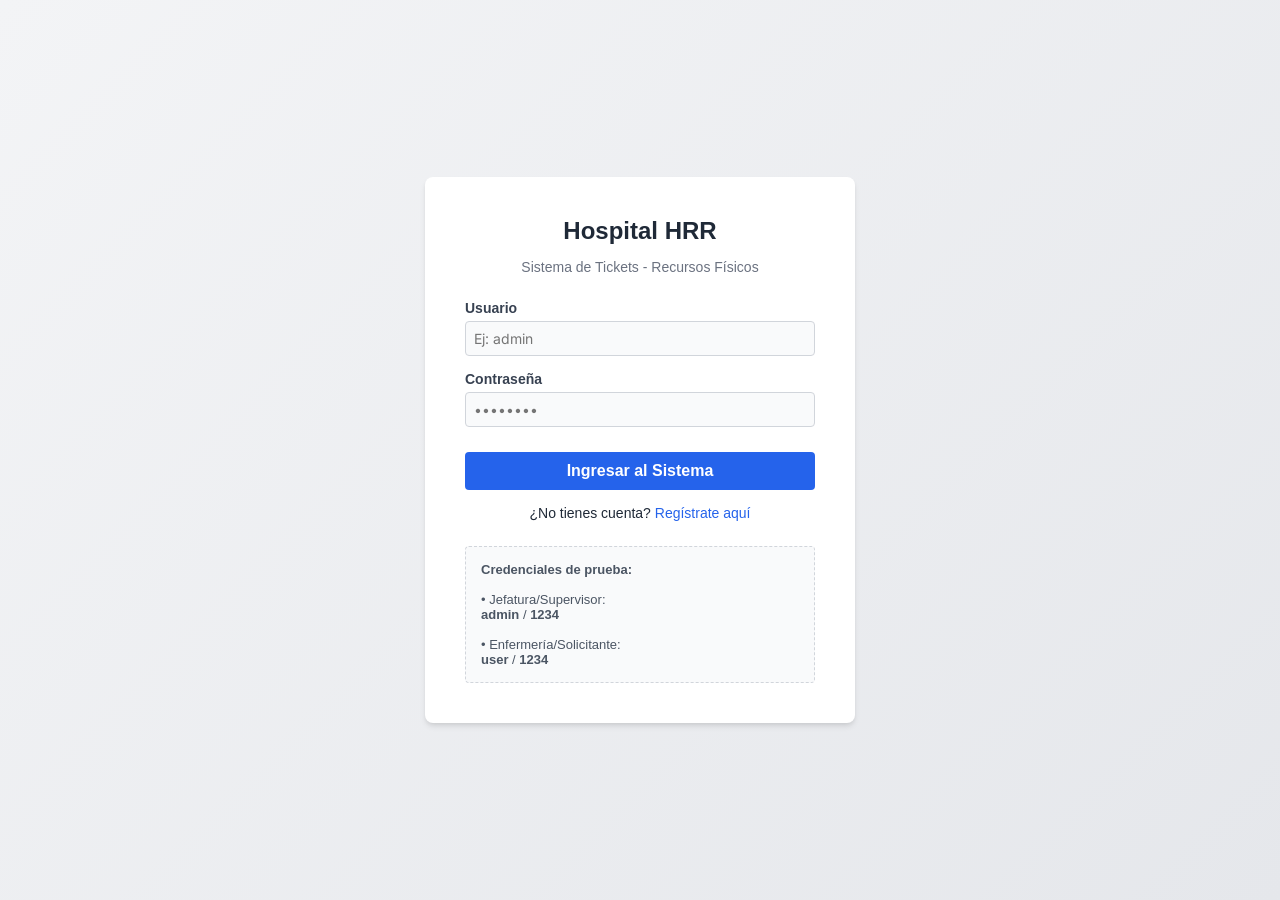
==== login.html @ 2acd254f "feat: sistema de login, roles, vista solicitante, fix modal y renderizado de tickets" ====
<!DOCTYPE html>
<html lang="es">
<head>
    <meta charset="UTF-8">
    <meta name="viewport" content="width=device-width, initial-scale=1.0">
    <title>Iniciar Sesión - Hospital HRR</title>
    <link rel="stylesheet" href="styles.css">
    <style>
        body {
            display: flex;
            justify-content: center;
            align-items: center;
            height: 100vh;
            background-color: #f3f4f6;
            margin: 0;
            font-family: -apple-system, BlinkMacSystemFont, "Segoe UI", Roboto, Helvetica, Arial, sans-serif;
        }
        .login-card {
            background: #ffffff;
            padding: 40px;
            border-radius: 8px;
            box-shadow: 0 4px 6px -1px rgba(0, 0, 0, 0.1), 0 2px 4px -1px rgba(0, 0, 0, 0.06);
            width: 100%;
            max-width: 350px;
            text-align: center;
        }
        .login-card h2 {
            margin-top: 0;
            color: #1f2937;
            margin-bottom: 5px;
        }
        .login-card p {
            color: #6b7280;
            margin-bottom: 25px;
            font-size: 14px;
        }
        .error-msg {
            color: #dc2626;
            background: #fee2e2;
            padding: 10px;
            border-radius: 4px;
            font-size: 14px;
            margin-bottom: 15px;
            display: none;
        }
        .input-group {
            margin-bottom: 15px;
            text-align: left;
        }
        .input-group label {
            display: block;
            margin-bottom: 5px;
            font-weight: bold;
            color: #374151;
            font-size: 14px;
        }
        .input-group input {
            width: 100%;
            padding: 8px;
            border: 1px solid #d1d5db;
            border-radius: 4px;
            font-size: 14px;
            box-sizing: border-box;
        }
        .login-btn {
            width: 100%;
            padding: 10px;
            margin-top: 10px;
            font-size: 16px;
            background-color: #2563eb;
            color: white;
            border: none;
            border-radius: 4px;
            cursor: pointer;
            font-weight: bold;
        }
        .login-btn:hover {
            background-color: #1d4ed8;
        }
        .login-btn:disabled {
            background-color: #9ca3af;
            cursor: not-allowed;
        }
        .hints {
            margin-top: 25px;
            font-size: 13px;
            color: #4b5563;
            text-align: left;
            background: #f9fafb;
            padding: 15px;
            border-radius: 4px;
            border: 1px dashed #d1d5db;
        }
    </style>
</head>
<body>

<div class="login-card" id="login-view">
    <h2>Hospital HRR</h2>
    <p>Sistema de Tickets - Recursos Físicos</p>

    <div class="error-msg" id="error-msg">Usuario o contraseña incorrectos.</div>

    <div class="input-group">
        <label for="username">Usuario</label>
        <input type="text" id="username" placeholder="Ej: admin" autocomplete="off">
    </div>
    <div class="input-group">
        <label for="password">Contraseña</label>
        <input type="password" id="password" placeholder="••••••••">
    </div>
    
    <button class="login-btn" onclick="iniciarSesion()">Ingresar al Sistema</button>

    <div style="margin-top: 15px; font-size: 14px;">
        ¿No tienes cuenta? <a href="#" onclick="toggleView('register')" style="color: #2563eb; text-decoration: none;">Regístrate aquí</a>
    </div>

    <div class="hints">
        <strong>Credenciales de prueba:</strong><br><br>
        • Jefatura/Supervisor:<br> <b>admin</b> / <b>1234</b><br><br>
        • Enfermería/Solicitante:<br> <b>user</b> / <b>1234</b>
    </div>
</div>

<div class="login-card" id="register-view" style="display: none;">
    <h2>Crear Cuenta</h2>
    <p>Regístrate para gestionar tickets</p>
    
    <div class="error-msg" id="reg-error-msg"></div>

    <div class="input-group">
        <label for="reg-nombre">Nombre Completo</label>
        <input type="text" id="reg-nombre" placeholder="Ej: Juan Pérez">
    </div>
    <div class="input-group">
        <label for="reg-username">Usuario</label>
        <input type="text" id="reg-username" placeholder="Ej: juanp" autocomplete="off">
    </div>
    <div class="input-group">
        <label for="reg-password">Contraseña</label>
        <input type="password" id="reg-password" placeholder="••••••••">
    </div>
    <div class="input-group">
        <label for="reg-rol">Perfil Solicitado</label>
        <select id="reg-rol" style="width: 100%; padding: 8px; border: 1px solid #d1d5db; border-radius: 4px; box-sizing: border-box; font-family: inherit;">
            <option value="Solicitante">Enfermería / Solicitante</option>
            <option value="Jefatura">Jefatura / Supervisor</option>
        </select>
    </div>
    
    <button class="login-btn" onclick="registrarUsuario()" style="background-color: #10b981;">Crear Cuenta</button>
    
    <div style="margin-top: 15px; font-size: 14px;">
        ¿Ya tienes cuenta? <a href="#" onclick="toggleView('login')" style="color: #2563eb; text-decoration: none;">Inicia sesión</a>
    </div>
</div>

<script>
    // Limpiar cualquier sesión antigua al entrar aquí
    localStorage.removeItem('hrr_rol');
    localStorage.removeItem('hrr_usuario');

    // Cargar cuentas del localstorage o usar por defecto
    let usuarios = JSON.parse(localStorage.getItem('hrr_cuentas')) || [
        { user: "admin", pass: "1234", rol: "Jefatura", nombre: "Administrador General" },
        { user: "user", pass: "1234", rol: "Solicitante", nombre: "Enfermera Urgencias" }
    ];

    let intentos = 0;

    function toggleView(view) {
        document.getElementById('login-view').style.display = view === 'login' ? 'block' : 'none';
        document.getElementById('register-view').style.display = view === 'register' ? 'block' : 'none';
        document.getElementById("error-msg").style.display = 'none';
        document.getElementById("reg-error-msg").style.display = 'none';
    }

    function iniciarSesion() {
        const user = document.getElementById("username").value.trim().toLowerCase();
        const pass = document.getElementById("password").value;
        const errorDiv = document.getElementById("error-msg");

        const cuenta = usuarios.find(u => u.user === user && u.pass === pass);

        if (cuenta) {
            localStorage.setItem('hrr_rol', cuenta.rol);
            localStorage.setItem('hrr_usuario', cuenta.nombre);
            window.location.href = "index.html";
        } else {
            intentos++;
            errorDiv.style.display = "block";
            if (intentos >= 3) {
                errorDiv.textContent = "Acceso bloqueado temporalmente por seguridad.";
                document.querySelector(".login-btn").disabled = true;
                setTimeout(() => {
                    intentos = 0;
                    errorDiv.style.display = "none";
                    document.querySelector(".login-btn").disabled = false;
                }, 5000); // Bloqueo temporal simulado
            } else {
                errorDiv.textContent = "Usuario o contraseña incorrectos.";
            }
        }
    }

    function registrarUsuario() {
        const nombre = document.getElementById("reg-nombre").value.trim();
        const user = document.getElementById("reg-username").value.trim().toLowerCase();
        const pass = document.getElementById("reg-password").value;
        const rol = document.getElementById("reg-rol").value;
        const errorDiv = document.getElementById("reg-error-msg");

        if(!nombre || !user || !pass) {
            errorDiv.textContent = "Todos los campos son obligatorios.";
            errorDiv.style.display = "block";
            return;
        }

        if(usuarios.find(u => u.user === user)) {
            errorDiv.textContent = "El nombre de usuario ya existe. Elige otro.";
            errorDiv.style.display = "block";
            return;
        }

        usuarios.push({ user, pass, rol, nombre });
        localStorage.setItem('hrr_cuentas', JSON.stringify(usuarios));
        
        alert("Cuenta creada con éxito. Ahora puedes iniciar sesión.");
        document.getElementById("reg-nombre").value = "";
        document.getElementById("reg-username").value = "";
        document.getElementById("reg-password").value = "";
        toggleView('login');
    }

    // Permitir apretar "Enter" en la contraseña
    document.getElementById("password").addEventListener("keypress", function(event) {
        if (event.key === "Enter") iniciarSesion();
    });
</script>

</body>
</html>
---- styles.css ----
@import url('https://fonts.googleapis.com/css2?family=Inter:wght@300;400;500;600;700&display=swap');

:root {
    --primary: #4F46E5;
    --primary-hover: #4338CA;
    --bg-gradient: linear-gradient(135deg, #f3f4f6 0%, #e5e7eb 100%);
    --card-bg: #ffffff;
    --text-main: #1f2937;
    --text-muted: #6b7280;
    --border-color: #e5e7eb;
    
    --urgency-alta: #EF4444;
    --urgency-media: #F59E0B;
    --urgency-baja: #10B981;
}

body {
    font-family: 'Inter', sans-serif;
    background: var(--bg-gradient);
    color: var(--text-main);
    margin: 0;
    min-height: 100vh;
}

/* HEADER Y NAVEGACIÓN */
header {
    background: #111827;
    color: white;
    padding: 0;
    box-shadow: 0 4px 6px -1px rgba(0, 0, 0, 0.1);
}

.header-content {
    padding: 24px 20px;
    text-align: center;
}

header h1 {
    margin: 0;
    font-size: 26px;
    font-weight: 700;
    letter-spacing: -0.5px;
}

nav {
    display: flex;
    justify-content: center;
    background: #1f2937;
}

.tab-btn {
    background: none;
    color: #9ca3af;
    border: none;
    padding: 14px 24px;
    font-size: 15px;
    font-weight: 600;
    cursor: pointer;
    transition: all 0.2s;
    border-bottom: 3px solid transparent;
}

.tab-btn:hover {
    color: white;
    background: rgba(255,255,255,0.05);
}

.tab-btn.active {
    color: white;
    border-bottom-color: var(--primary);
}

/* CONTENEDOR PRINCIPAL */
.container {
    max-width: 900px;
    margin: 40px auto;
    padding: 0 20px;
}

.tab-content {
    display: none;
    animation: fadeIn 0.3s ease-in-out;
}

.tab-content.active {
    display: block;
}

@keyframes fadeIn {
    from { opacity: 0; transform: translateY(10px); }
    to { opacity: 1; transform: translateY(0); }
}

/* TARJETAS Y FORMULARIOS */
.card {
    background: var(--card-bg);
    padding: 30px;
    border-radius: 12px;
    box-shadow: 0 4px 6px -1px rgba(0,0,0,0.05);
    border: 1px solid var(--border-color);
    margin-bottom: 20px;
}

.card h2 {
    margin-top: 0;
    font-size: 20px;
    color: #111827;
    margin-bottom: 24px;
    padding-bottom: 12px;
    border-bottom: 1px solid var(--border-color);
}

.form-row {
    display: grid;
    grid-template-columns: 1fr 1fr;
    gap: 16px;
}

.input-group {
    margin-bottom: 20px;
}

.input-group label {
    display: block;
    margin-bottom: 8px;
    font-weight: 600;
    font-size: 14px;
    color: var(--text-main);
}

input, select, textarea {
    width: 100%;
    padding: 12px;
    border-radius: 8px;
    border: 1px solid #d1d5db;
    background-color: #f9fafb;
    font-size: 15px;
    font-family: 'Inter', sans-serif;
    transition: all 0.2s;
    box-sizing: border-box;
}

input:focus, select:focus, textarea:focus {
    outline: none;
    border-color: var(--primary);
    box-shadow: 0 0 0 3px rgba(79, 70, 229, 0.1);
    background-color: #fff;
}

textarea {
    resize: vertical;
    min-height: 100px;
}

/* BOTONES */
button {
    background: var(--primary);
    color: white;
    padding: 12px 20px;
    border: none;
    border-radius: 8px;
    cursor: pointer;
    font-weight: 600;
    font-size: 15px;
    transition: all 0.2s;
}

button:hover {
    background: var(--primary-hover);
    transform: translateY(-1px);
}

.btn-secondary {
    background: #e5e7eb;
    color: #374151;
}

.btn-secondary:hover {
    background: #d1d5db;
}

.btn-full { width: 100%; }

/* TICKETS KANBAN / LISTA */
.ticket {
    background: #ffffff;
    border: 1px solid var(--border-color);
    padding: 20px;
    margin-bottom: 16px;
    border-radius: 10px;
    transition: all 0.2s;
    cursor: pointer;
    position: relative;
    overflow: hidden;
}

.ticket::before {
    content: '';
    position: absolute;
    left: 0;
    top: 0;
    bottom: 0;
    width: 4px;
}

.ticket:hover {
    border-color: #cbd5e1;
    box-shadow: 0 10px 15px -3px rgba(0, 0, 0, 0.05);
}

.ticket-header {
    display: flex;
    justify-content: space-between;
    align-items: flex-start;
    margin-bottom: 8px;
}

.ticket-title {
    font-size: 16px;
    font-weight: 600;
    color: #111827;
}

.ticket-badges {
    display: flex;
    gap: 8px;
}

.badge {
    padding: 4px 10px;
    border-radius: 20px;
    font-size: 11px;
    font-weight: 600;
    text-transform: uppercase;
}

.ticket-info {
    font-size: 13px;
    color: var(--text-muted);
    margin-bottom: 12px;
}

.ticket-footer {
    font-size: 12px;
    color: #9ca3af;
    display: flex;
    justify-content: space-between;
    align-items: center;
    border-top: 1px solid #f3f4f6;
    padding-top: 12px;
}

/* COLORES DE URGENCIA */
.urg-alta::before { background-color: var(--urgency-alta); }
.badge.alta { background-color: rgba(239, 68, 68, 0.1); color: var(--urgency-alta); }

.urg-media::before { background-color: var(--urgency-media); }
.badge.media { background-color: rgba(245, 158, 11, 0.1); color: var(--urgency-media); }

.urg-baja::before { background-color: var(--urgency-baja); }
.badge.baja { background-color: rgba(16, 185, 129, 0.1); color: var(--urgency-baja); }

/* COLORES DE ESTADOS */
.status-badge {
    padding: 4px 10px;
    border-radius: 6px;
    font-size: 12px;
    font-weight: 500;
}
.status-ingresado { background: #E0E7FF; color: #4338CA; }
.status-revision { background: #FEF3C7; color: #D97706; }
.status-asignado { background: #DBEAFE; color: #1D4ED8; }
.status-ejecucion { background: #FCE7F3; color: #BE185D; }
.status-pendiente { background: #FFEDD5; color: #C2410C; }
.status-resuelto { background: #D1FAE5; color: #047857; }


/* MODAL DE GESTIÓN */
.modal-overlay {
    position: fixed;
    top: 0; left: 0; right: 0; bottom: 0;
    background: rgba(0,0,0,0.5);
    backdrop-filter: blur(4px);
    display: none;
    justify-content: center;
    align-items: center;
    z-index: 1000;
}

.modal-overlay.active {
    display: flex;
}

.modal-content {
    background: white;
    width: 90%;
    max-width: 650px;
    max-height: 90vh;
    border-radius: 12px;
    display: flex;
    flex-direction: column;
    box-shadow: 0 20px 25px -5px rgba(0,0,0,0.1);
}

.modal-header {
    padding: 20px 24px;
    border-bottom: 1px solid var(--border-color);
    display: flex;
    justify-content: space-between;
    align-items: center;
}

.modal-header h3 { margin: 0; font-size: 18px; }
.close-modal { background: none; color: #9ca3af; font-size: 24px; padding: 0; cursor: pointer; }
.close-modal:hover { color: #111827; }

.modal-body {
    padding: 24px;
    overflow-y: auto;
}

.modal-footer {
    padding: 16px 24px;
    border-top: 1px solid var(--border-color);
    display: flex;
    justify-content: flex-end;
    gap: 12px;
}

.history-log {
    background: #f9fafb;
    border: 1px solid #e5e7eb;
    border-radius: 8px;
    padding: 12px;
    margin-top: 20px;
    max-height: 150px;
    overflow-y: auto;
    font-size: 13px;
}

.history-entry { margin-bottom: 8px; border-bottom: 1px dashed #e5e7eb; padding-bottom: 8px; }
.history-entry:last-child { border-bottom: none; margin-bottom: 0; padding-bottom: 0; }
.history-date { color: var(--text-muted); font-size: 11px; }

/* REPORTES */
.stats-grid {
    display: grid;
    grid-template-columns: repeat(auto-fit, minmax(200px, 1fr));
    gap: 20px;
}

.stat-card {
    background: white;
    padding: 24px;
    border-radius: 12px;
    text-align: center;
    border: 1px solid var(--border-color);
}

.stat-value {
    font-size: 36px;
    font-weight: 700;
    color: var(--primary);
    margin: 10px 0;
}

.stat-label {
    color: var(--text-muted);
    font-size: 14px;
    font-weight: 500;
}
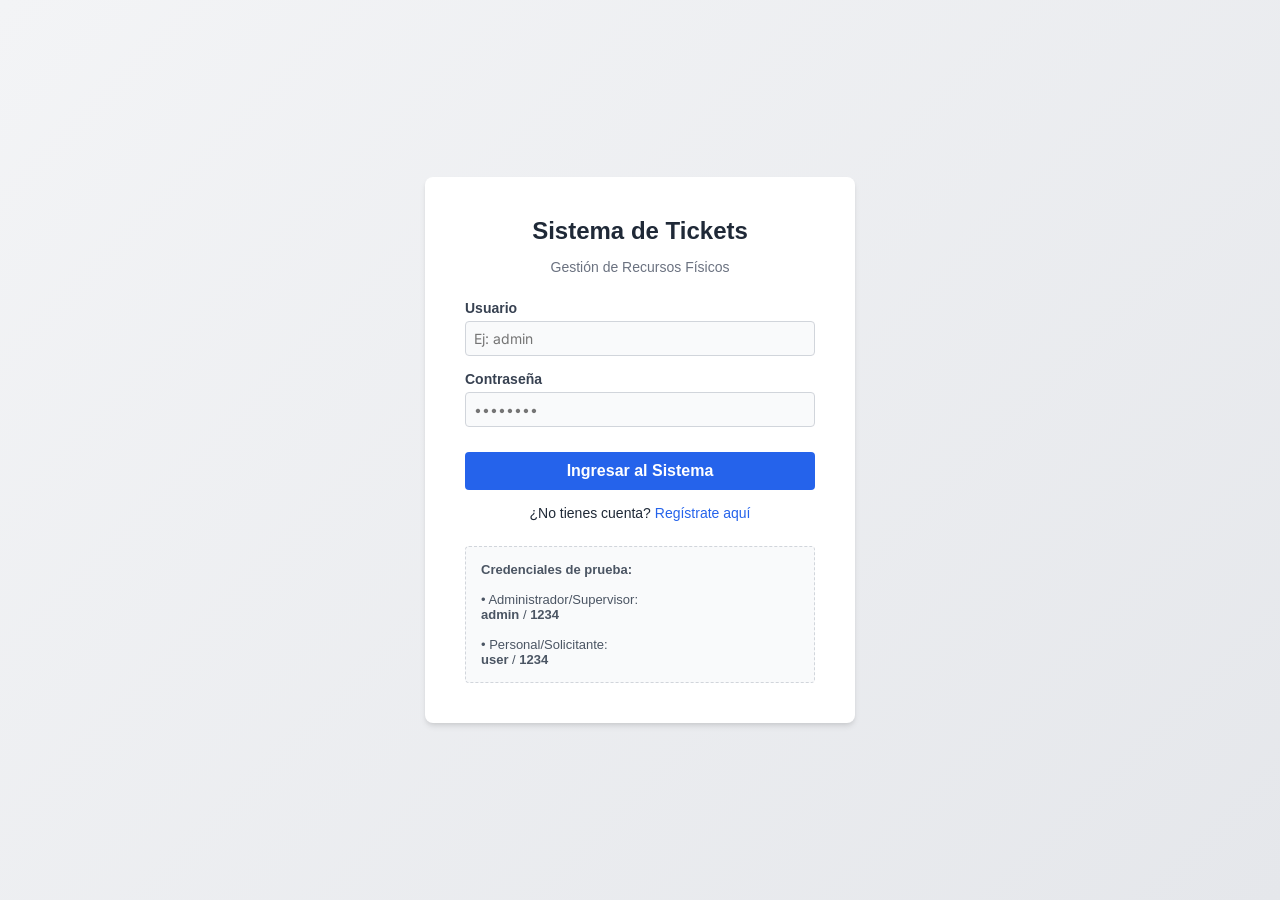
==== commit c8d31f7d: "Generalizar la aplicación para uso multi-establecimiento" ====
--- a/login.html
+++ b/login.html
@@ -3,7 +3,7 @@
 <head>
     <meta charset="UTF-8">
     <meta name="viewport" content="width=device-width, initial-scale=1.0">
-    <title>Iniciar Sesión - Hospital HRR</title>
+    <title>Iniciar Sesión - Gestión de Tickets</title>
     <link rel="stylesheet" href="styles.css">
     <style>
         body {
@@ -96,8 +96,8 @@
 <body>
 
 <div class="login-card" id="login-view">
-    <h2>Hospital HRR</h2>
-    <p>Sistema de Tickets - Recursos Físicos</p>
+    <h2>Sistema de Tickets</h2>
+    <p>Gestión de Recursos Físicos</p>
 
     <div class="error-msg" id="error-msg">Usuario o contraseña incorrectos.</div>
 
@@ -118,8 +118,8 @@
 
     <div class="hints">
         <strong>Credenciales de prueba:</strong><br><br>
-        • Jefatura/Supervisor:<br> <b>admin</b> / <b>1234</b><br><br>
-        • Enfermería/Solicitante:<br> <b>user</b> / <b>1234</b>
+        • Administrador/Supervisor:<br> <b>admin</b> / <b>1234</b><br><br>
+        • Personal/Solicitante:<br> <b>user</b> / <b>1234</b>
     </div>
 </div>
 
@@ -144,8 +144,8 @@
     <div class="input-group">
         <label for="reg-rol">Perfil Solicitado</label>
         <select id="reg-rol" style="width: 100%; padding: 8px; border: 1px solid #d1d5db; border-radius: 4px; box-sizing: border-box; font-family: inherit;">
-            <option value="Solicitante">Enfermería / Solicitante</option>
-            <option value="Jefatura">Jefatura / Supervisor</option>
+            <option value="Solicitante">Personal / Solicitante</option>
+            <option value="Jefatura">Administrador / Supervisor</option>
         </select>
     </div>
     
@@ -164,7 +164,7 @@
     // Cargar cuentas del localstorage o usar por defecto
     let usuarios = JSON.parse(localStorage.getItem('hrr_cuentas')) || [
         { user: "admin", pass: "1234", rol: "Jefatura", nombre: "Administrador General" },
-        { user: "user", pass: "1234", rol: "Solicitante", nombre: "Enfermera Urgencias" }
+        { user: "user", pass: "1234", rol: "Solicitante", nombre: "Usuario Promedio" }
     ];
 
     let intentos = 0;
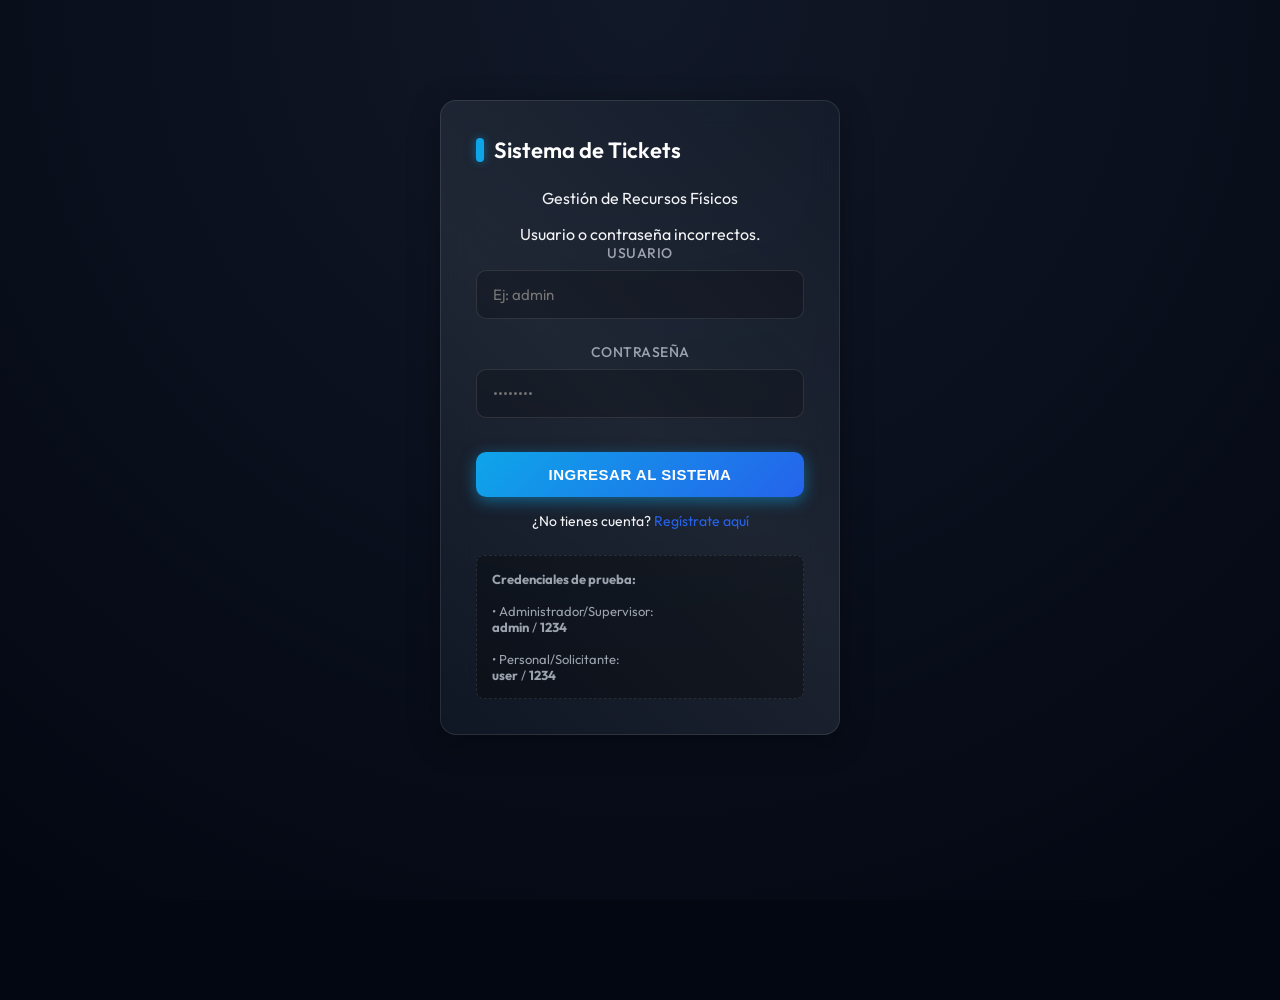
==== commit e6cd919d: "feat: rediseño futurista y sistema de inventario" ====
--- a/login.html
+++ b/login.html
@@ -5,97 +5,10 @@
     <meta name="viewport" content="width=device-width, initial-scale=1.0">
     <title>Iniciar Sesión - Gestión de Tickets</title>
     <link rel="stylesheet" href="styles.css">
-    <style>
-        body {
-            display: flex;
-            justify-content: center;
-            align-items: center;
-            height: 100vh;
-            background-color: #f3f4f6;
-            margin: 0;
-            font-family: -apple-system, BlinkMacSystemFont, "Segoe UI", Roboto, Helvetica, Arial, sans-serif;
-        }
-        .login-card {
-            background: #ffffff;
-            padding: 40px;
-            border-radius: 8px;
-            box-shadow: 0 4px 6px -1px rgba(0, 0, 0, 0.1), 0 2px 4px -1px rgba(0, 0, 0, 0.06);
-            width: 100%;
-            max-width: 350px;
-            text-align: center;
-        }
-        .login-card h2 {
-            margin-top: 0;
-            color: #1f2937;
-            margin-bottom: 5px;
-        }
-        .login-card p {
-            color: #6b7280;
-            margin-bottom: 25px;
-            font-size: 14px;
-        }
-        .error-msg {
-            color: #dc2626;
-            background: #fee2e2;
-            padding: 10px;
-            border-radius: 4px;
-            font-size: 14px;
-            margin-bottom: 15px;
-            display: none;
-        }
-        .input-group {
-            margin-bottom: 15px;
-            text-align: left;
-        }
-        .input-group label {
-            display: block;
-            margin-bottom: 5px;
-            font-weight: bold;
-            color: #374151;
-            font-size: 14px;
-        }
-        .input-group input {
-            width: 100%;
-            padding: 8px;
-            border: 1px solid #d1d5db;
-            border-radius: 4px;
-            font-size: 14px;
-            box-sizing: border-box;
-        }
-        .login-btn {
-            width: 100%;
-            padding: 10px;
-            margin-top: 10px;
-            font-size: 16px;
-            background-color: #2563eb;
-            color: white;
-            border: none;
-            border-radius: 4px;
-            cursor: pointer;
-            font-weight: bold;
-        }
-        .login-btn:hover {
-            background-color: #1d4ed8;
-        }
-        .login-btn:disabled {
-            background-color: #9ca3af;
-            cursor: not-allowed;
-        }
-        .hints {
-            margin-top: 25px;
-            font-size: 13px;
-            color: #4b5563;
-            text-align: left;
-            background: #f9fafb;
-            padding: 15px;
-            border-radius: 4px;
-            border: 1px dashed #d1d5db;
-        }
-    </style>
 </head>
 <body>
 
-<div class="login-card" id="login-view">
+<div class="card" id="login-view" style="max-width: 400px; margin: 100px auto; text-align: center;">
     <h2>Sistema de Tickets</h2>
     <p>Gestión de Recursos Físicos</p>
 
@@ -110,20 +23,20 @@
         <input type="password" id="password" placeholder="••••••••">
     </div>
     
-    <button class="login-btn" onclick="iniciarSesion()">Ingresar al Sistema</button>
+    <button onclick="iniciarSesion()" style="width: 100%; margin-top: 10px;">Ingresar al Sistema</button>
 
     <div style="margin-top: 15px; font-size: 14px;">
         ¿No tienes cuenta? <a href="#" onclick="toggleView('register')" style="color: #2563eb; text-decoration: none;">Regístrate aquí</a>
     </div>
 
-    <div class="hints">
+    <div class="hints" style="margin-top: 25px; font-size: 13px; color: var(--text-muted); text-align: left; background: rgba(0,0,0,0.3); padding: 15px; border-radius: 8px; border: 1px dashed rgba(255,255,255,0.1);">
         <strong>Credenciales de prueba:</strong><br><br>
         • Administrador/Supervisor:<br> <b>admin</b> / <b>1234</b><br><br>
         • Personal/Solicitante:<br> <b>user</b> / <b>1234</b>
     </div>
 </div>
 
-<div class="login-card" id="register-view" style="display: none;">
+<div class="card" id="register-view" style="display: none; max-width: 400px; margin: 100px auto; text-align: center;">
     <h2>Crear Cuenta</h2>
     <p>Regístrate para gestionar tickets</p>
     
@@ -149,7 +62,7 @@
         </select>
     </div>
     
-    <button class="login-btn" onclick="registrarUsuario()" style="background-color: #10b981;">Crear Cuenta</button>
+    <button onclick="registrarUsuario()" style="width: 100%; background: linear-gradient(135deg, var(--urgency-baja), #059669); margin-top: 10px;">Crear Cuenta</button>
     
     <div style="margin-top: 15px; font-size: 14px;">
         ¿Ya tienes cuenta? <a href="#" onclick="toggleView('login')" style="color: #2563eb; text-decoration: none;">Inicia sesión</a>
--- a/styles.css
+++ b/styles.css
@@ -1,22 +1,40 @@
-@import url('https://fonts.googleapis.com/css2?family=Inter:wght@300;400;500;600;700&display=swap');
+@import url('https://fonts.googleapis.com/css2?family=Outfit:wght@300;400;500;600;700&display=swap');
 
 :root {
-    --primary: #4F46E5;
-    --primary-hover: #4338CA;
-    --bg-gradient: linear-gradient(135deg, #f3f4f6 0%, #e5e7eb 100%);
-    --card-bg: #ffffff;
-    --text-main: #1f2937;
-    --text-muted: #6b7280;
-    --border-color: #e5e7eb;
+    --primary: #0ea5e9;
+    --primary-hover: #38bdf8;
+    --primary-glow: rgba(14, 165, 233, 0.5);
     
-    --urgency-alta: #EF4444;
-    --urgency-media: #F59E0B;
-    --urgency-baja: #10B981;
+    --secondary: #8b5cf6;
+    --secondary-hover: #a78bfa;
+    --secondary-glow: rgba(139, 92, 246, 0.5);
+
+    --bg-color: #030712;
+    --bg-gradient: radial-gradient(circle at top, #111827, #030712);
+    
+    --card-bg: rgba(31, 41, 55, 0.4);
+    --card-border: rgba(255, 255, 255, 0.1);
+    
+    --text-main: #f3f4f6;
+    --text-muted: #9ca3af;
+    
+    --urgency-alta: #ef4444;
+    --urgency-alta-glow: rgba(239, 68, 68, 0.5);
+    --urgency-media: #f59e0b;
+    --urgency-media-glow: rgba(245, 158, 11, 0.5);
+    --urgency-baja: #10b981;
+    --urgency-baja-glow: rgba(16, 185, 129, 0.5);
+}
+
+* {
+    box-sizing: border-box;
 }
 
 body {
-    font-family: 'Inter', sans-serif;
-    background: var(--bg-gradient);
+    font-family: 'Outfit', sans-serif;
+    background: var(--bg-color);
+    background-image: var(--bg-gradient);
+    background-attachment: fixed;
     color: var(--text-main);
     margin: 0;
     min-height: 100vh;
@@ -24,174 +42,232 @@
 
 /* HEADER Y NAVEGACIÓN */
 header {
-    background: #111827;
-    color: white;
-    padding: 0;
-    box-shadow: 0 4px 6px -1px rgba(0, 0, 0, 0.1);
+    background: rgba(17, 24, 39, 0.6);
+    backdrop-filter: blur(12px);
+    -webkit-backdrop-filter: blur(12px);
+    border-bottom: 1px solid var(--card-border);
+    position: sticky;
+    top: 0;
+    z-index: 100;
 }
 
 .header-content {
-    padding: 24px 20px;
-    text-align: center;
+    padding: 20px 30px;
+    display: flex;
+    justify-content: space-between;
+    align-items: center;
+    max-width: 1200px;
+    margin: 0 auto;
 }
 
 header h1 {
     margin: 0;
-    font-size: 26px;
+    font-size: 24px;
     font-weight: 700;
-    letter-spacing: -0.5px;
+    background: linear-gradient(to right, var(--primary), var(--secondary));
+    -webkit-background-clip: text;
+    -webkit-text-fill-color: transparent;
+    text-shadow: 0 0 20px var(--primary-glow);
 }
 
 nav {
     display: flex;
     justify-content: center;
-    background: #1f2937;
+    gap: 10px;
+    padding: 0 20px 10px;
 }
 
 .tab-btn {
-    background: none;
-    color: #9ca3af;
-    border: none;
-    padding: 14px 24px;
+    background: transparent;
+    color: var(--text-muted);
+    border: 1px solid transparent;
+    padding: 10px 20px;
     font-size: 15px;
-    font-weight: 600;
+    font-weight: 500;
+    border-radius: 8px;
     cursor: pointer;
-    transition: all 0.2s;
-    border-bottom: 3px solid transparent;
+    transition: all 0.3s cubic-bezier(0.4, 0, 0.2, 1);
+    position: relative;
+    overflow: hidden;
 }
 
 .tab-btn:hover {
-    color: white;
-    background: rgba(255,255,255,0.05);
+    color: var(--text-main);
+    background: rgba(255, 255, 255, 0.05);
 }
 
 .tab-btn.active {
-    color: white;
-    border-bottom-color: var(--primary);
+    color: #fff;
+    background: rgba(14, 165, 233, 0.1);
+    border: 1px solid var(--primary);
+    box-shadow: 0 0 15px var(--primary-glow);
 }
 
 /* CONTENEDOR PRINCIPAL */
 .container {
-    max-width: 900px;
+    max-width: 1000px;
     margin: 40px auto;
     padding: 0 20px;
 }
 
 .tab-content {
     display: none;
-    animation: fadeIn 0.3s ease-in-out;
+    animation: fadeScale 0.4s ease-out;
 }
 
 .tab-content.active {
     display: block;
 }
 
-@keyframes fadeIn {
-    from { opacity: 0; transform: translateY(10px); }
-    to { opacity: 1; transform: translateY(0); }
-}
-
-/* TARJETAS Y FORMULARIOS */
+@keyframes fadeScale {
+    from { opacity: 0; transform: scale(0.98) translateY(10px); }
+    to { opacity: 1; transform: scale(1) translateY(0); }
+}
+
+/* TARJETAS Y FORMULARIOS (GLASSMORPHISM) */
 .card {
     background: var(--card-bg);
-    padding: 30px;
-    border-radius: 12px;
-    box-shadow: 0 4px 6px -1px rgba(0,0,0,0.05);
-    border: 1px solid var(--border-color);
-    margin-bottom: 20px;
+    backdrop-filter: blur(16px);
+    -webkit-backdrop-filter: blur(16px);
+    border: 1px solid var(--card-border);
+    padding: 35px;
+    border-radius: 16px;
+    box-shadow: 0 8px 32px 0 rgba(0, 0, 0, 0.3);
+    margin-bottom: 25px;
+    position: relative;
+}
+
+.card::before {
+    content: '';
+    position: absolute;
+    top: -1px; left: -1px; right: -1px; bottom: -1px;
+    border-radius: 16px;
+    background: linear-gradient(45deg, transparent, rgba(255,255,255,0.05), transparent);
+    z-index: -1;
+    pointer-events: none;
 }
 
 .card h2 {
     margin-top: 0;
-    font-size: 20px;
-    color: #111827;
+    font-size: 22px;
+    color: #fff;
     margin-bottom: 24px;
-    padding-bottom: 12px;
-    border-bottom: 1px solid var(--border-color);
+    font-weight: 600;
+    display: flex;
+    align-items: center;
+    gap: 10px;
+}
+
+.card h2::before {
+    content: '';
+    display: block;
+    width: 8px;
+    height: 24px;
+    background: var(--primary);
+    border-radius: 4px;
+    box-shadow: 0 0 10px var(--primary-glow);
 }
 
 .form-row {
     display: grid;
     grid-template-columns: 1fr 1fr;
-    gap: 16px;
+    gap: 20px;
 }
 
 .input-group {
-    margin-bottom: 20px;
+    margin-bottom: 24px;
 }
 
 .input-group label {
     display: block;
     margin-bottom: 8px;
-    font-weight: 600;
+    font-weight: 500;
     font-size: 14px;
-    color: var(--text-main);
+    color: var(--text-muted);
+    letter-spacing: 0.5px;
+    text-transform: uppercase;
 }
 
 input, select, textarea {
     width: 100%;
-    padding: 12px;
-    border-radius: 8px;
-    border: 1px solid #d1d5db;
-    background-color: #f9fafb;
+    padding: 14px 16px;
+    border-radius: 10px;
+    border: 1px solid rgba(255,255,255,0.1);
+    background-color: rgba(0, 0, 0, 0.2);
+    color: #fff;
     font-size: 15px;
-    font-family: 'Inter', sans-serif;
-    transition: all 0.2s;
-    box-sizing: border-box;
+    font-family: 'Outfit', sans-serif;
+    transition: all 0.3s;
 }
 
 input:focus, select:focus, textarea:focus {
     outline: none;
     border-color: var(--primary);
-    box-shadow: 0 0 0 3px rgba(79, 70, 229, 0.1);
-    background-color: #fff;
+    box-shadow: 0 0 0 4px rgba(14, 165, 233, 0.15), 0 0 15px var(--primary-glow);
+    background-color: rgba(0, 0, 0, 0.4);
+}
+
+select option {
+    background-color: #111827;
+    color: #fff;
 }
 
 textarea {
     resize: vertical;
-    min-height: 100px;
+    min-height: 120px;
 }
 
 /* BOTONES */
 button {
-    background: var(--primary);
+    background: linear-gradient(135deg, var(--primary), #2563eb);
     color: white;
-    padding: 12px 20px;
+    padding: 14px 24px;
     border: none;
-    border-radius: 8px;
+    border-radius: 10px;
     cursor: pointer;
     font-weight: 600;
     font-size: 15px;
-    transition: all 0.2s;
+    letter-spacing: 0.5px;
+    transition: all 0.3s;
+    box-shadow: 0 4px 15px var(--primary-glow);
+    text-transform: uppercase;
 }
 
 button:hover {
-    background: var(--primary-hover);
-    transform: translateY(-1px);
+    transform: translateY(-2px);
+    box-shadow: 0 6px 20px var(--primary-glow);
+    background: linear-gradient(135deg, var(--primary-hover), #3b82f6);
+}
+
+button:active {
+    transform: translateY(1px);
 }
 
 .btn-secondary {
-    background: #e5e7eb;
-    color: #374151;
+    background: rgba(255, 255, 255, 0.05);
+    border: 1px solid rgba(255,255,255,0.1);
+    box-shadow: none;
+    color: var(--text-main);
 }
 
 .btn-secondary:hover {
-    background: #d1d5db;
-}
-
-.btn-full { width: 100%; }
+    background: rgba(255, 255, 255, 0.1);
+    border-color: rgba(255,255,255,0.2);
+    box-shadow: 0 0 10px rgba(255,255,255,0.05);
+}
 
 /* TICKETS KANBAN / LISTA */
 .ticket {
-    background: #ffffff;
-    border: 1px solid var(--border-color);
+    background: rgba(17, 24, 39, 0.5);
+    border: 1px solid var(--card-border);
     padding: 20px;
     margin-bottom: 16px;
-    border-radius: 10px;
-    transition: all 0.2s;
+    border-radius: 12px;
+    transition: all 0.3s;
     cursor: pointer;
     position: relative;
     overflow: hidden;
+    backdrop-filter: blur(5px);
 }
 
 .ticket::before {
@@ -201,24 +277,32 @@
     top: 0;
     bottom: 0;
     width: 4px;
+    transition: width 0.2s;
 }
 
 .ticket:hover {
-    border-color: #cbd5e1;
-    box-shadow: 0 10px 15px -3px rgba(0, 0, 0, 0.05);
+    border-color: rgba(255,255,255,0.2);
+    transform: translateX(5px);
+    box-shadow: 0 10px 30px -5px rgba(0, 0, 0, 0.5);
+    background: rgba(31, 41, 55, 0.6);
+}
+
+.ticket:hover::before {
+    width: 6px;
 }
 
 .ticket-header {
     display: flex;
     justify-content: space-between;
     align-items: flex-start;
-    margin-bottom: 8px;
+    margin-bottom: 12px;
 }
 
 .ticket-title {
     font-size: 16px;
     font-weight: 600;
-    color: #111827;
+    color: #fff;
+    letter-spacing: 0.3px;
 }
 
 .ticket-badges {
@@ -227,60 +311,61 @@
 }
 
 .badge {
-    padding: 4px 10px;
+    padding: 4px 12px;
     border-radius: 20px;
+    font-size: 11px;
+    font-weight: 700;
+    text-transform: uppercase;
+    letter-spacing: 0.5px;
+}
+
+.ticket-info {
+    font-size: 14px;
+    color: var(--text-muted);
+    margin-bottom: 16px;
+}
+
+.ticket-footer {
+    font-size: 12px;
+    color: #6b7280;
+    display: flex;
+    justify-content: space-between;
+    align-items: center;
+    border-top: 1px solid rgba(255,255,255,0.05);
+    padding-top: 12px;
+}
+
+/* COLORES DE URGENCIA CON NEON GLOW */
+.urg-alta::before { background-color: var(--urgency-alta); box-shadow: 0 0 10px var(--urgency-alta-glow); }
+.badge.alta { background-color: rgba(239, 68, 68, 0.15); color: #fca5a5; border: 1px solid rgba(239, 68, 68, 0.3); }
+
+.urg-media::before { background-color: var(--urgency-media); box-shadow: 0 0 10px var(--urgency-media-glow); }
+.badge.media { background-color: rgba(245, 158, 11, 0.15); color: #fcd34d; border: 1px solid rgba(245, 158, 11, 0.3); }
+
+.urg-baja::before { background-color: var(--urgency-baja); box-shadow: 0 0 10px var(--urgency-baja-glow); }
+.badge.baja { background-color: rgba(16, 185, 129, 0.15); color: #6ee7b7; border: 1px solid rgba(16, 185, 129, 0.3); }
+
+/* COLORES DE ESTADOS */
+.status-badge {
+    padding: 4px 12px;
+    border-radius: 8px;
     font-size: 11px;
     font-weight: 600;
     text-transform: uppercase;
-}
-
-.ticket-info {
-    font-size: 13px;
-    color: var(--text-muted);
-    margin-bottom: 12px;
-}
-
-.ticket-footer {
-    font-size: 12px;
-    color: #9ca3af;
-    display: flex;
-    justify-content: space-between;
-    align-items: center;
-    border-top: 1px solid #f3f4f6;
-    padding-top: 12px;
-}
-
-/* COLORES DE URGENCIA */
-.urg-alta::before { background-color: var(--urgency-alta); }
-.badge.alta { background-color: rgba(239, 68, 68, 0.1); color: var(--urgency-alta); }
-
-.urg-media::before { background-color: var(--urgency-media); }
-.badge.media { background-color: rgba(245, 158, 11, 0.1); color: var(--urgency-media); }
-
-.urg-baja::before { background-color: var(--urgency-baja); }
-.badge.baja { background-color: rgba(16, 185, 129, 0.1); color: var(--urgency-baja); }
-
-/* COLORES DE ESTADOS */
-.status-badge {
-    padding: 4px 10px;
-    border-radius: 6px;
-    font-size: 12px;
-    font-weight: 500;
-}
-.status-ingresado { background: #E0E7FF; color: #4338CA; }
-.status-revision { background: #FEF3C7; color: #D97706; }
-.status-asignado { background: #DBEAFE; color: #1D4ED8; }
-.status-ejecucion { background: #FCE7F3; color: #BE185D; }
-.status-pendiente { background: #FFEDD5; color: #C2410C; }
-.status-resuelto { background: #D1FAE5; color: #047857; }
+    letter-spacing: 0.5px;
+}
+.status-abierto { background: rgba(59, 130, 246, 0.2); color: #93c5fd; border: 1px solid rgba(59, 130, 246, 0.4); }
+.status-enproceso { background: rgba(168, 85, 247, 0.2); color: #d8b4fe; border: 1px solid rgba(168, 85, 247, 0.4); }
+.status-cerrado { background: rgba(16, 185, 129, 0.2); color: #6ee7b7; border: 1px solid rgba(16, 185, 129, 0.4); }
 
 
 /* MODAL DE GESTIÓN */
 .modal-overlay {
     position: fixed;
     top: 0; left: 0; right: 0; bottom: 0;
-    background: rgba(0,0,0,0.5);
-    backdrop-filter: blur(4px);
+    background: rgba(0,0,0,0.7);
+    backdrop-filter: blur(8px);
+    -webkit-backdrop-filter: blur(8px);
     display: none;
     justify-content: center;
     align-items: center;
@@ -289,30 +374,50 @@
 
 .modal-overlay.active {
     display: flex;
+    animation: fadeIn 0.3s ease-out;
+}
+
+@keyframes fadeIn {
+    from { opacity: 0; }
+    to { opacity: 1; }
 }
 
 .modal-content {
-    background: white;
+    background: #0f172a;
+    border: 1px solid rgba(255,255,255,0.1);
+    box-shadow: 0 25px 50px -12px rgba(0, 0, 0, 0.5), 0 0 30px rgba(14, 165, 233, 0.1);
     width: 90%;
-    max-width: 650px;
+    max-width: 700px;
     max-height: 90vh;
-    border-radius: 12px;
+    border-radius: 16px;
     display: flex;
     flex-direction: column;
-    box-shadow: 0 20px 25px -5px rgba(0,0,0,0.1);
+    animation: slideUp 0.3s ease-out;
+}
+
+@keyframes slideUp {
+    from { opacity: 0; transform: translateY(20px) scale(0.95); }
+    to { opacity: 1; transform: translateY(0) scale(1); }
 }
 
 .modal-header {
-    padding: 20px 24px;
-    border-bottom: 1px solid var(--border-color);
+    padding: 24px;
+    border-bottom: 1px solid rgba(255,255,255,0.05);
     display: flex;
     justify-content: space-between;
     align-items: center;
-}
-
-.modal-header h3 { margin: 0; font-size: 18px; }
-.close-modal { background: none; color: #9ca3af; font-size: 24px; padding: 0; cursor: pointer; }
-.close-modal:hover { color: #111827; }
+    background: rgba(255,255,255,0.02);
+    border-radius: 16px 16px 0 0;
+}
+
+.modal-header h3 { margin: 0; font-size: 18px; color: #fff; }
+.close-modal { 
+    background: none; color: var(--text-muted); font-size: 28px; padding: 0; 
+    cursor: pointer; box-shadow: none; border: none; height: 32px; width: 32px;
+    display: flex; align-items: center; justify-content: center; border-radius: 50%;
+    transition: all 0.2s;
+}
+.close-modal:hover { color: #fff; background: rgba(255,255,255,0.1); transform: none; }
 
 .modal-body {
     padding: 24px;
@@ -320,52 +425,117 @@
 }
 
 .modal-footer {
-    padding: 16px 24px;
-    border-top: 1px solid var(--border-color);
+    padding: 20px 24px;
+    border-top: 1px solid rgba(255,255,255,0.05);
     display: flex;
     justify-content: flex-end;
-    gap: 12px;
+    gap: 16px;
+    background: rgba(255,255,255,0.01);
+    border-radius: 0 0 16px 16px;
 }
 
 .history-log {
-    background: #f9fafb;
-    border: 1px solid #e5e7eb;
-    border-radius: 8px;
-    padding: 12px;
-    margin-top: 20px;
-    max-height: 150px;
+    background: rgba(0,0,0,0.2);
+    border: 1px solid rgba(255,255,255,0.05);
+    border-radius: 10px;
+    padding: 16px;
+    margin-top: 24px;
+    max-height: 200px;
     overflow-y: auto;
-    font-size: 13px;
-}
-
-.history-entry { margin-bottom: 8px; border-bottom: 1px dashed #e5e7eb; padding-bottom: 8px; }
+    font-size: 14px;
+}
+
+.history-entry { margin-bottom: 12px; border-bottom: 1px solid rgba(255,255,255,0.05); padding-bottom: 12px; color: #d1d5db; }
 .history-entry:last-child { border-bottom: none; margin-bottom: 0; padding-bottom: 0; }
-.history-date { color: var(--text-muted); font-size: 11px; }
-
-/* REPORTES */
+.history-date { color: var(--text-muted); font-size: 12px; margin-right: 8px; font-weight: 500; }
+
+/* REPORTES Y TABLAS */
 .stats-grid {
     display: grid;
     grid-template-columns: repeat(auto-fit, minmax(200px, 1fr));
-    gap: 20px;
+    gap: 24px;
 }
 
 .stat-card {
-    background: white;
-    padding: 24px;
-    border-radius: 12px;
+    background: rgba(255,255,255,0.03);
+    padding: 30px 24px;
+    border-radius: 16px;
     text-align: center;
-    border: 1px solid var(--border-color);
+    border: 1px solid rgba(255,255,255,0.05);
+    transition: all 0.3s;
+}
+
+.stat-card:hover {
+    transform: translateY(-5px);
+    background: rgba(255,255,255,0.05);
+    border-color: rgba(255,255,255,0.1);
+    box-shadow: 0 10px 30px rgba(0,0,0,0.5);
 }
 
 .stat-value {
-    font-size: 36px;
+    font-size: 42px;
     font-weight: 700;
-    color: var(--primary);
-    margin: 10px 0;
-}
+    color: #fff;
+    margin: 15px 0;
+    text-shadow: 0 0 20px rgba(255,255,255,0.2);
+}
+
+.stat-value.glow-primary { color: var(--primary); text-shadow: 0 0 20px var(--primary-glow); }
+.stat-value.glow-success { color: var(--urgency-baja); text-shadow: 0 0 20px var(--urgency-baja-glow); }
 
 .stat-label {
     color: var(--text-muted);
     font-size: 14px;
-    font-weight: 500;
+    font-weight: 600;
+    text-transform: uppercase;
+    letter-spacing: 1px;
+}
+
+/* TABLA DE INVENTARIO */
+.table-container {
+    overflow-x: auto;
+    border-radius: 12px;
+    border: 1px solid rgba(255,255,255,0.05);
+}
+
+table {
+    width: 100%;
+    border-collapse: collapse;
+    text-align: left;
+}
+
+th {
+    background: rgba(0,0,0,0.3);
+    padding: 16px;
+    font-size: 13px;
+    text-transform: uppercase;
+    letter-spacing: 1px;
+    color: var(--text-muted);
+    font-weight: 600;
+}
+
+td {
+    padding: 16px;
+    border-top: 1px solid rgba(255,255,255,0.05);
+    background: rgba(255,255,255,0.02);
+}
+
+tr:hover td {
+    background: rgba(255,255,255,0.05);
+}
+
+.action-btn {
+    background: rgba(255,255,255,0.1);
+    color: #fff;
+    border: none;
+    padding: 6px 12px;
+    border-radius: 6px;
+    cursor: pointer;
+    font-size: 12px;
+    transition: 0.2s;
+    box-shadow: none;
+}
+.action-btn:hover {
+    background: var(--primary);
+    transform: translateY(0);
 }
